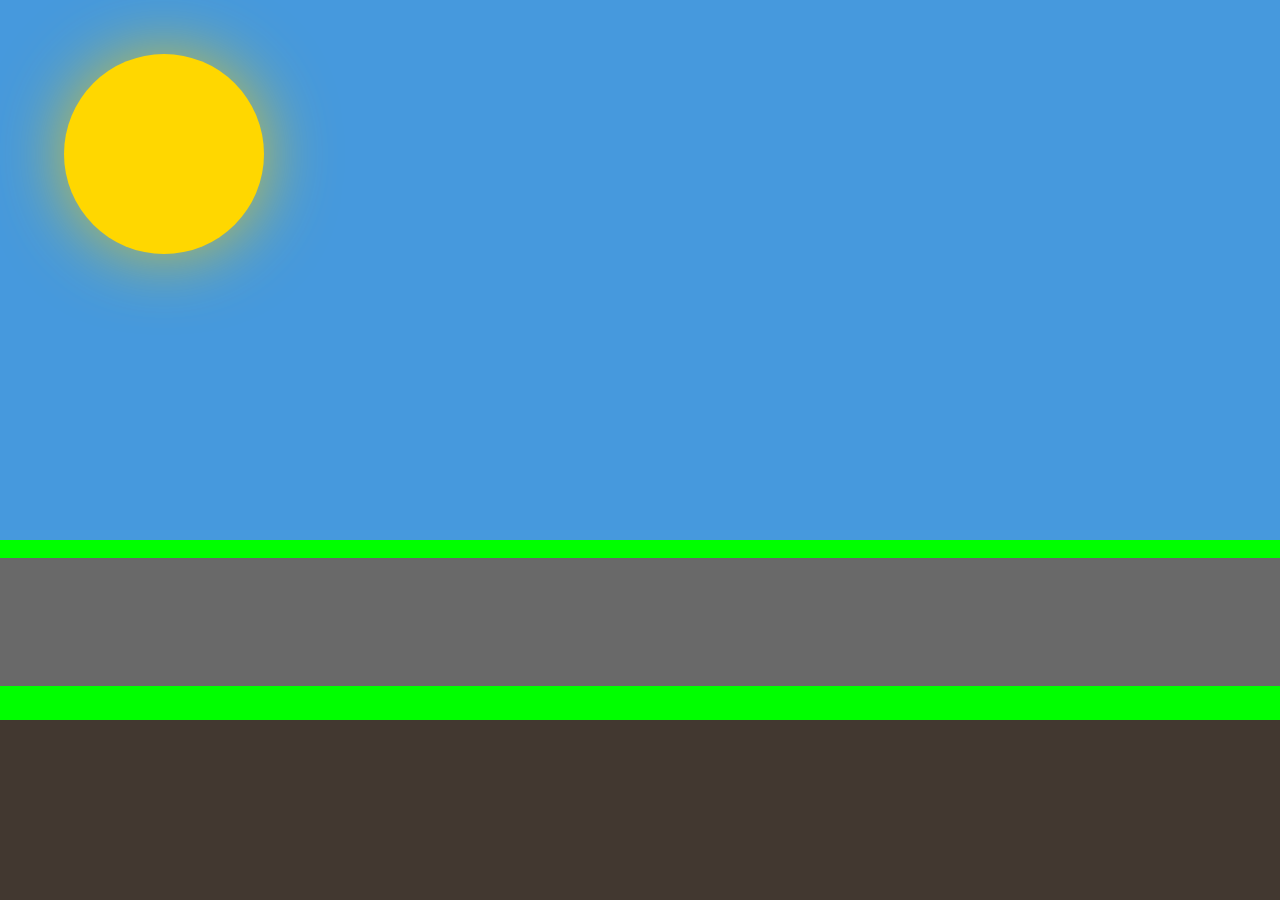
==== animacja1/index.html @ a3b84138 "SASS - Stwórzmy razem animację" ====
<!DOCTYPE html>
<html lang="pl">
<head>
    <meta charset="UTF-8">
    <meta name="viewport" content="width=device-width, initial-scale=1.0">
    <title>Document</title>
    <link rel="stylesheet" href="./css/style.css">
</head>
<body>
    <section class="sky">
        <div class="sun"></div>
    </section>
    <section class="ground">
        <div class="grass"></div>
        <div class="road"></div>
    </section>
    
</body>
</html>
---- animacja1/css/style.css ----
* {
  box-sizing: border-box;
  margin: 0;
  padding: 0;
}

body {
  font-family: "Montserrat", sans-serif;
  font-size: 30px;
  color: #fff;
  background-color: #333;
}

.sky {
  position: relative;
  height: 60vh;
  width: 100vw;
  background-color: rgb(70, 153, 221);
}

.sun {
  position: absolute;
  top: 10%;
  left: 5%;
  width: 200px;
  height: 200px;
  border-radius: 50%;
  background-color: gold;
  box-shadow: 0 0 70px rgb(201, 191, 57);
}

.ground {
  position: relative;
  height: 40vh;
  width: 100vw;
  background-color: rgb(66, 56, 48);
}

.grass {
  position: absolute;
  top: 0;
  height: 20vh;
  width: 100vw;
  background-color: lime;
}

.road {
  position: absolute;
  top: 5%;
  height: 10vw;
  width: 100vw;
  background-color: dimgrey;
}/*# sourceMappingURL=style.css.map */
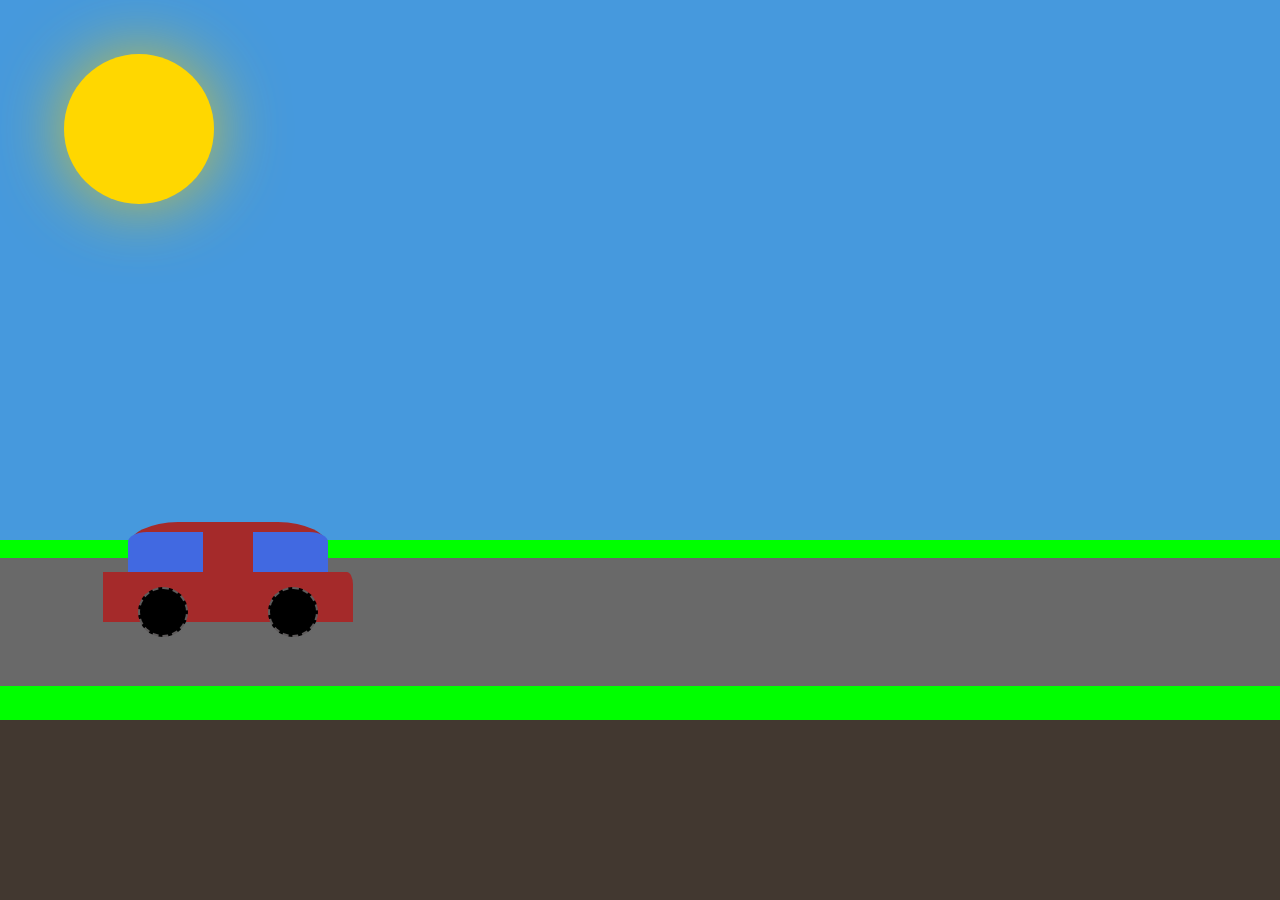
==== commit 4a8cdaae: "SASS - Stwórzmy razem animację" ====
--- a/animacja1/index.html
+++ b/animacja1/index.html
@@ -12,7 +12,14 @@
     </section>
     <section class="ground">
         <div class="grass"></div>
-        <div class="road"></div>
+        <div class="road">
+            <div class="car">
+                <div class="window front-window"></div>
+                <div class="window rear-window"></div>
+                <div class="wheel front-wheel"></div>
+                <div class="wheel rear-wheel"></div>
+            </div>
+        </div>
     </section>
     
 </body>
--- a/animacja1/css/style.css
+++ b/animacja1/css/style.css
@@ -13,8 +13,8 @@
 
 .sky {
   position: relative;
+  width: 100vw;
   height: 60vh;
-  width: 100vw;
   background-color: rgb(70, 153, 221);
 }
 
@@ -22,8 +22,8 @@
   position: absolute;
   top: 10%;
   left: 5%;
-  width: 200px;
-  height: 200px;
+  width: 150px;
+  height: 150px;
   border-radius: 50%;
   background-color: gold;
   box-shadow: 0 0 70px rgb(201, 191, 57);
@@ -31,23 +31,90 @@
 
 .ground {
   position: relative;
+  width: 100vw;
   height: 40vh;
-  width: 100vw;
   background-color: rgb(66, 56, 48);
 }
 
 .grass {
   position: absolute;
   top: 0;
+  width: 100vw;
   height: 20vh;
-  width: 100vw;
   background-color: lime;
 }
 
 .road {
   position: absolute;
   top: 5%;
+  width: 100vw;
   height: 10vw;
-  width: 100vw;
   background-color: dimgrey;
+}
+
+.car {
+  position: absolute;
+  left: 10%;
+  bottom: 50%;
+  width: 200px;
+  height: 100px;
+  border-radius: 25% 25% 0% 0%;
+  background-color: brown;
+}
+
+.car::before {
+  content: "";
+  position: absolute;
+  right: 100%;
+  bottom: 0%;
+  width: 25px;
+  height: 50px;
+  background-color: brown;
+}
+
+.car::after {
+  content: "";
+  position: absolute;
+  left: 100%;
+  bottom: 0%;
+  width: 25px;
+  height: 50px;
+  border-radius: 0 25% 0 0;
+  background-color: brown;
+}
+
+.window {
+  position: absolute;
+  top: 10%;
+  width: 75px;
+  height: 40px;
+  background-color: royalblue;
+}
+
+.front-window {
+  left: 0%;
+  border-radius: 25% 0% 0%;
+}
+
+.rear-window {
+  right: 0%;
+  border-radius: 0% 25% 0% 0%;
+}
+
+.wheel {
+  position: absolute;
+  top: 65%;
+  width: 50px;
+  height: 50px;
+  border-radius: 50%;
+  border: 2px dashed rgb(94, 91, 91);
+  background-color: black;
+}
+
+.front-wheel {
+  right: 5%;
+}
+
+.rear-wheel {
+  left: 5%;
 }/*# sourceMappingURL=style.css.map */